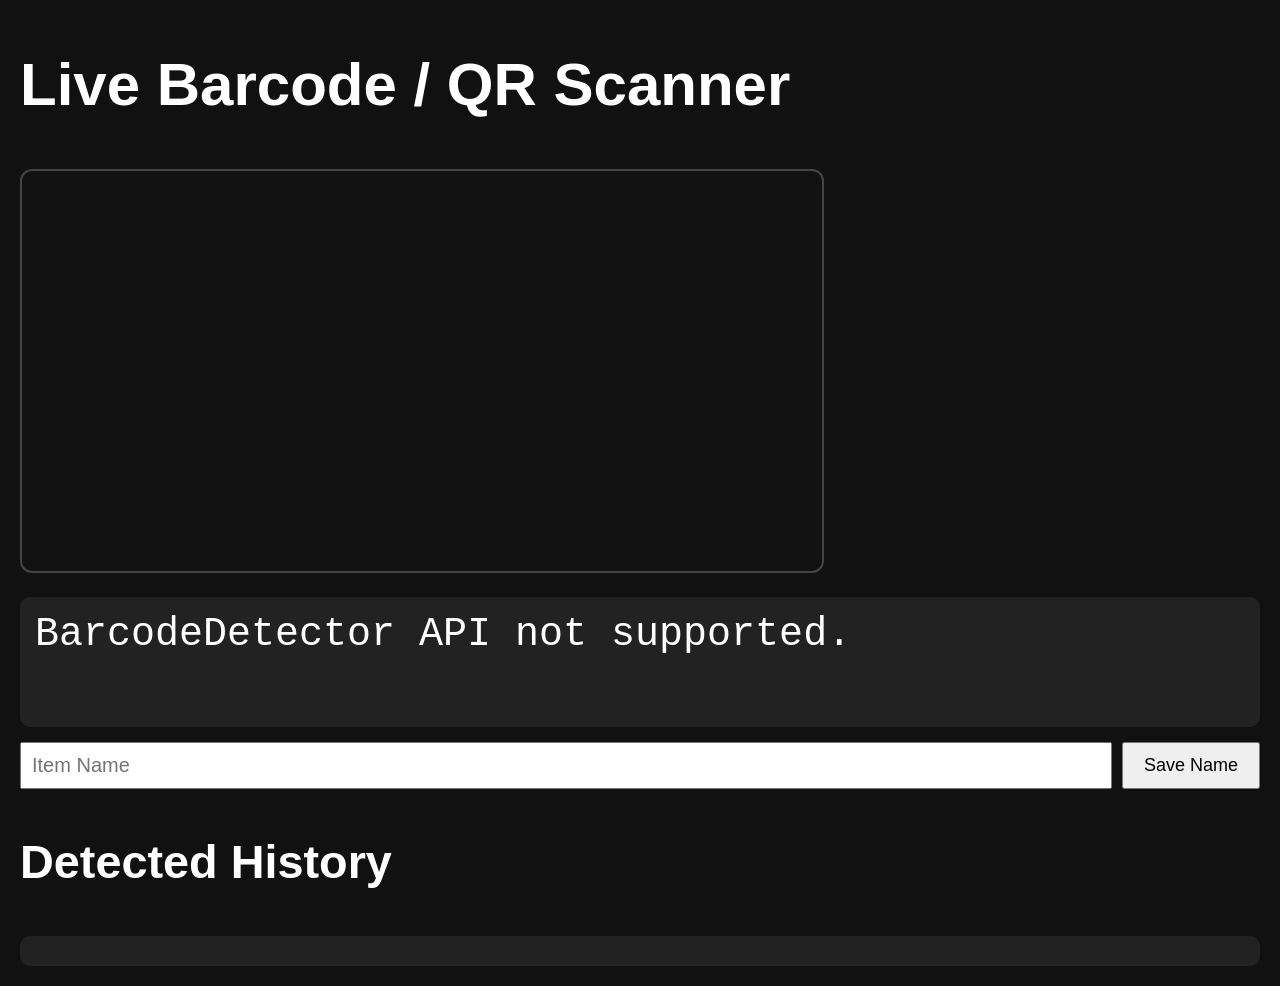
==== templates/local_scanner.html @ 7a51542a "feat: implement client-side image processing and barcode detection logic for vision-based object ide" ====
<!DOCTYPE html>
<html>
<head>
<meta charset="utf-8">
<title>Local Barcode Scanner</title>

<style>
body{
    margin:20px;
    font-family:Arial;
    background:#111;
    color:white;
    font-size:40px;
}

video{
    width:100%;
    max-width:800px;
    border-radius:12px;
    border:2px solid #444;
}

#output{
    margin-top:15px;
    padding:15px;
    min-height:100px;
    background:#222;
    border-radius:10px;
    white-space:pre-wrap;
    font-family:monospace;
}

.status{
    color:#00ff88;
}

#savePanel{
    margin-top:15px;
    display:flex;
    gap:10px;
}

#itemName{
    flex:1;
    padding:10px;
    font-size:20px;
}

#saveBtn{
    padding:10px 20px;
    font-size:18px;
}

#history{
    margin-top:20px;
    background:#222;
    border-radius:10px;
    padding:15px;
}

.history-item{
    border-bottom:1px solid #444;
    padding:10px 0;
}
</style>
</head>
<body>

<h2>Live Barcode / QR Scanner</h2>

<video id="video" autoplay playsinline></video>

<div id="output">
Waiting...
</div>

<div id="savePanel">
    <input
        id="itemName"
        type="text"
        placeholder="Item Name">

    <button id="saveBtn">
        Save Name
    </button>
</div>

<h3>Detected History</h3>

<div id="history"></div>

<script>

const video = document.getElementById("video");
const output = document.getElementById("output");

let detector;

async function startCamera()
{
    const stream = await navigator.mediaDevices.getUserMedia({
        video:{
            facingMode:"environment"
        }
    });

    video.srcObject = stream;
}

async function setupDetector()
{
    if(!("BarcodeDetector" in window))
    {
        output.innerText =
            "BarcodeDetector API not supported.";
        return false;
    }

    detector = new BarcodeDetector({
        formats:[
            "qr_code",
            "ean_13",
            "ean_8",
            "upc_a",
            "upc_e",
            "code_128",
            "code_39",
            "itf"
        ]
    });

    return true;
}

async function scanLoop()
{
    if(video.readyState < 2)
        return;

    try
    {
        const codes = await detector.detect(video);

        if(codes.length)
        {
            let txt = "";

            codes.forEach(c =>
            {
                txt +=
                    "Type: " + c.format + "\n" +
                    "Value: " + c.rawValue + "\n\n";
            });

            const code = codes[0].rawValue;

            currentCode = code;

            const db = loadDB();

            const name =
                db[code]?.name || "Unknown";

            output.innerText =
                "Type: " + codes[0].format +
                "\nCode: " + code +
                "\nName: " + name;

            addHistory(code);
        }
    }
    catch(err)
    {
        console.log(err);
    }
}

(async () =>
{
    const ok = await setupDetector();

    if(!ok)
        return;

    await startCamera();

    setInterval(scanLoop,250);
})();

let currentCode = null;

const saveBtn =
    document.getElementById("saveBtn");

const itemName =
    document.getElementById("itemName");

const historyDiv =
    document.getElementById("history");

let historySet = new Set();

function loadDB()
{
    return JSON.parse(
        localStorage.getItem("barcodeDB") || "{}"
    );
}

function saveDB(db)
{
    localStorage.setItem(
        "barcodeDB",
        JSON.stringify(db)
    );
}

saveBtn.addEventListener("click", () =>
{
    if(!currentCode)
        return;

    const name = itemName.value.trim();

    if(!name)
        return;

    const db = loadDB();

    db[currentCode] = {
        name:name
    };

    saveDB(db);

    itemName.value = "";

    renderHistory();
});

function addHistory(code)
{
    if(historySet.has(code))
        return;

    historySet.add(code);

    // 存到 LocalStorage
    localStorage.setItem(
        "barcodeHistory",
        JSON.stringify([...historySet])
    );

    renderHistory();
}

function renderHistory()
{
    const db = loadDB();

    historyDiv.innerHTML = "";

    historySet.forEach(code =>
    {
        const div =
            document.createElement("div");

        div.className =
            "history-item";

        const name =
            db[code]?.name || "Unknown";

        div.innerHTML =
            "<b>"+code+"</b><br>"+name;

        historyDiv.appendChild(div);
    });
}
</script>

</body>
</html>
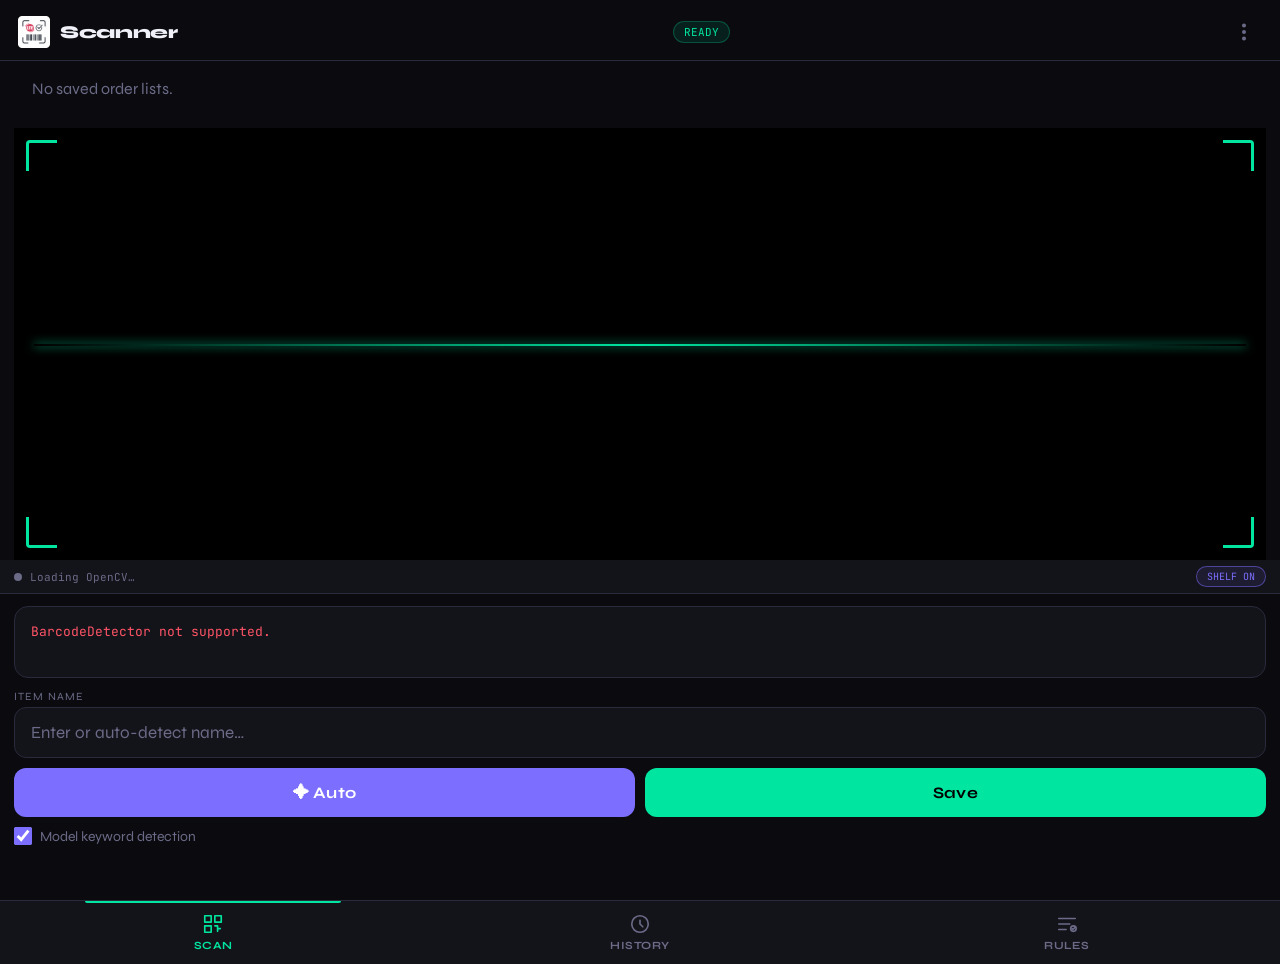
==== commit 06542f6e: "feat: add shelf rules editor page with camera capture and JSON import/export functionality" ====
--- a/templates/local_scanner.html
+++ b/templates/local_scanner.html
@@ -1,283 +1,1390 @@
 <!DOCTYPE html>
-<html>
+<html lang="zh-TW">
 <head>
 <meta charset="utf-8">
-<title>Local Barcode Scanner</title>
-
+<meta name="viewport" content="width=device-width, initial-scale=1, maximum-scale=1, user-scalable=no">
+<title>Barcode Scanner</title>
+<link rel="manifest" href="manifest.json">
+<meta name="mobile-web-app-capable" content="yes">
+<meta name="apple-mobile-web-app-capable" content="yes">
+<meta name="apple-mobile-web-app-status-bar-style" content="black-translucent">
+<meta name="apple-mobile-web-app-title" content="Scanner">
+<link rel="apple-touch-icon" href="icon.png">
+<meta name="theme-color" content="#0a0a0f">
 <style>
-body{
-    margin:20px;
-    font-family:Arial;
-    background:#111;
-    color:white;
-    font-size:40px;
-}
-
-video{
-    width:100%;
-    max-width:800px;
-    border-radius:12px;
-    border:2px solid #444;
-}
-
-#output{
-    margin-top:15px;
-    padding:15px;
-    min-height:100px;
-    background:#222;
-    border-radius:10px;
-    white-space:pre-wrap;
-    font-family:monospace;
-}
-
-.status{
-    color:#00ff88;
-}
-
-#savePanel{
-    margin-top:15px;
-    display:flex;
-    gap:10px;
-}
-
-#itemName{
-    flex:1;
-    padding:10px;
-    font-size:20px;
-}
-
-#saveBtn{
-    padding:10px 20px;
-    font-size:18px;
-}
-
-#history{
-    margin-top:20px;
-    background:#222;
-    border-radius:10px;
-    padding:15px;
-}
-
-.history-item{
-    border-bottom:1px solid #444;
-    padding:10px 0;
-}
+  @import url('https://fonts.googleapis.com/css2?family=JetBrains+Mono:wght@400;700&family=Syne:wght@400;700;800&display=swap');
+
+  :root {
+    --bg: #0a0a0f;
+    --surface: #13131a;
+    --surface2: #1c1c27;
+    --accent: #00e5a0;
+    --accent2: #7c6fff;
+    --text: #f0f0f8;
+    --muted: #6b6b88;
+    --border: #2a2a3d;
+    --danger: #ff5566;
+    --tab-h: 64px;
+  }
+
+  * { box-sizing: border-box; margin: 0; padding: 0; -webkit-tap-highlight-color: transparent; }
+
+  html, body {
+    height: 100%;
+    background: var(--bg);
+    color: var(--text);
+    font-family: 'Syne', sans-serif;
+    overscroll-behavior: none;
+  }
+
+  #app {
+    display: flex;
+    flex-direction: column;
+    height: 100dvh;
+  }
+
+  /* ── Header ── */
+  #header {
+    padding: 14px 18px 10px;
+    display: flex;
+    align-items: center;
+    gap: 10px;
+    border-bottom: 1px solid var(--border);
+    flex-shrink: 0;
+    background: var(--bg);
+  }
+  #header .logo {
+    width: 32px; height: 32px;
+    background: var(--accent);
+    border-radius: 8px;
+    display: flex; align-items: center; justify-content: center;
+  }
+  #header h1 { font-size: 18px; font-weight: 800; letter-spacing: -0.02em; }
+  #header .badge {
+    margin-left: auto;
+    font-family: 'JetBrains Mono', monospace;
+    font-size: 11px;
+    color: var(--accent);
+    background: rgba(0,229,160,0.1);
+    border: 1px solid rgba(0,229,160,0.25);
+    border-radius: 20px;
+    padding: 3px 10px;
+  }
+
+  .page {
+    flex: 1;
+    overflow-y: auto;
+    overflow-x: hidden;
+    display: none;
+    padding-bottom: 12px;
+  }
+  .page.active { display: block; }
+
+  /* ── Video area ── */
+  #videoWrap {
+    position: relative;
+    width: 100%;
+    background: #000;
+    overflow: hidden;
+  }
+  #videoWrap video {
+    width: 100%;
+    display: block;
+    object-fit: cover;
+    max-height: 48dvh;
+  }
+  /* Top area layout: order lists row above the video */
+  #topArea { display:flex; flex-direction:column; gap:12px; align-items:stretch; padding:0 14px; }
+  #videoWrap { flex: 1 1 auto; }
+  .order-lists-row { display:block; gap:10px; align-items:flex-start; padding:10px; overflow:auto; }
+  .order-card { width:100%; background: var(--surface); border: 1px solid var(--border); border-radius: 10px; padding:12px; cursor:default; }
+  .order-card img { width:100%; height:80px; object-fit:cover; border-radius:8px; display:block; }
+  .order-card .items { margin-top:8px; }
+  .order-card .order-item { display:flex; justify-content:space-between; gap:12px; align-items:center; padding:4px 0; border-top:1px dashed rgba(255,255,255,0.02); }
+  .order-card .order-item .iname { overflow:hidden; text-overflow:ellipsis; white-space:nowrap; color:var(--text); }
+  .order-card .order-item .iqty { color:var(--muted); font-family:'JetBrains Mono', monospace; }
+  .order-card .meta { font-size:12px; color:var(--muted); margin-top:6px; }
+  @media (max-width: 860px) {
+    #topArea { padding:0 12px; }
+    .order-card { min-width:110px; }
+  }
+  /* OpenCV overlay canvas — sits exactly over the video */
+  #cvOverlay {
+    position: absolute;
+    top: 0; left: 0;
+    width: 100%; height: 100%;
+    pointer-events: none;
+    z-index: 4;
+  }
+
+  /* Corner brackets */
+  #videoWrap::before, #videoWrap::after,
+  #vcorner2::before, #vcorner2::after {
+    content: '';
+    position: absolute;
+    width: 28px; height: 28px;
+    border-color: var(--accent);
+    border-style: solid;
+    z-index: 2;
+  }
+  #videoWrap::before { top: 12px; left: 12px; border-width: 3px 0 0 3px; border-radius: 4px 0 0 0; }
+  #videoWrap::after  { top: 12px; right: 12px; border-width: 3px 3px 0 0; border-radius: 0 4px 0 0; }
+  #vcorner2::before  { bottom: 12px; left: 12px; border-width: 0 0 3px 3px; border-radius: 0 0 0 4px; }
+  #vcorner2::after   { bottom: 12px; right: 12px; border-width: 0 3px 3px 0; border-radius: 0 0 4px 0; }
+
+  /* Scan line */
+  #scanLine {
+    position: absolute;
+    left: 20px; right: 20px;
+    height: 2px;
+    background: linear-gradient(90deg, transparent, var(--accent), transparent);
+    box-shadow: 0 0 10px var(--accent);
+    z-index: 3;
+    animation: scanAnim 2s ease-in-out infinite;
+    top: 50%;
+  }
+  @keyframes scanAnim {
+    0%   { top: 20%; opacity: 0; }
+    10%  { opacity: 1; }
+    90%  { opacity: 1; }
+    100% { top: 80%; opacity: 0; }
+  }
+
+  /* ── OpenCV status strip ── */
+  #cvStatus {
+    display: flex;
+    align-items: center;
+    gap: 8px;
+    padding: 6px 14px;
+    background: var(--surface);
+    border-bottom: 1px solid var(--border);
+    font-family: 'JetBrains Mono', monospace;
+    font-size: 11px;
+    color: var(--muted);
+    flex-shrink: 0;
+    overflow-x: auto;
+    white-space: nowrap;
+  }
+  #cvStatus .cv-dot {
+    width: 8px; height: 8px;
+    border-radius: 50%;
+    background: var(--muted);
+    flex-shrink: 0;
+    transition: background .3s;
+  }
+  #cvStatus .cv-dot.ready  { background: var(--accent); box-shadow: 0 0 6px var(--accent); }
+  #cvStatus .cv-dot.active { background: var(--accent2); box-shadow: 0 0 6px var(--accent2); }
+  #cvStatus .cv-dot.error  { background: var(--danger); }
+
+  .cv-chip {
+    display: inline-flex;
+    align-items: center;
+    gap: 4px;
+    padding: 2px 8px;
+    border-radius: 20px;
+    font-size: 10px;
+    border: 1px solid;
+    flex-shrink: 0;
+  }
+  .cv-chip-shelf  { color: #00e5a0; border-color: rgba(0,229,160,.3); background: rgba(0,229,160,.08); }
+  .cv-chip-price  { color: #ffd060; border-color: rgba(255,208,96,.3);  background: rgba(255,208,96,.08); }
+  .cv-chip-custom { color: var(--accent2); border-color: rgba(124,111,255,.3); background: rgba(124,111,255,.08); }
+
+  /* ── Shelf toggle button ── */
+  #shelfToggleBtn {
+    margin-left: auto;
+    flex-shrink: 0;
+    background: none;
+    border: 1px solid var(--border);
+    border-radius: 20px;
+    color: var(--muted);
+    font-family: 'JetBrains Mono', monospace;
+    font-size: 10px;
+    padding: 3px 10px;
+    cursor: pointer;
+    transition: all .2s;
+  }
+  #shelfToggleBtn.on {
+    color: var(--accent2);
+    border-color: rgba(124,111,255,.5);
+    background: rgba(124,111,255,.1);
+  }
+
+  /* ── Result card ── */
+  #resultCard {
+    margin: 12px 14px 0;
+    background: var(--surface);
+    border: 1px solid var(--border);
+    border-radius: 14px;
+    padding: 14px 16px;
+    font-family: 'JetBrains Mono', monospace;
+    font-size: 13px;
+    line-height: 1.7;
+    min-height: 72px;
+    color: #ccc;
+    transition: border-color 0.2s;
+  }
+  #resultCard.active-scan { border-color: var(--accent); }
+  #resultCard .code-val { color: var(--text); font-weight: 700; font-size: 15px; }
+  #resultCard .name-val { color: var(--accent); }
+  #resultCard img { border-radius: 8px; margin-bottom: 8px; display: block; max-height: 80px; }
+
+  /* ── Input section ── */
+  #inputSection {
+    margin: 12px 14px 0;
+    display: flex;
+    flex-direction: column;
+    gap: 10px;
+  }
+  .field-label {
+    font-size: 11px;
+    text-transform: uppercase;
+    letter-spacing: 0.1em;
+    color: var(--muted);
+    margin-bottom: 4px;
+  }
+  #itemName {
+    width: 100%;
+    background: var(--surface);
+    border: 1px solid var(--border);
+    border-radius: 12px;
+    color: var(--text);
+    font-family: 'Syne', sans-serif;
+    font-size: 17px;
+    padding: 14px 16px;
+    outline: none;
+    transition: border-color 0.2s;
+  }
+  #itemName:focus { border-color: var(--accent2); }
+  #itemName::placeholder { color: var(--muted); }
+
+  .row-btns { display: flex; gap: 10px; }
+
+  .btn {
+    flex: 1;
+    border: none;
+    border-radius: 12px;
+    font-family: 'Syne', sans-serif;
+    font-weight: 700;
+    font-size: 16px;
+    padding: 15px 10px;
+    cursor: pointer;
+    transition: opacity .15s, transform .1s;
+    letter-spacing: 0.01em;
+  }
+  .btn:active { transform: scale(0.97); opacity: .85; }
+  .btn:disabled { opacity: .4; cursor: not-allowed; transform: none; }
+  .btn-primary  { background: var(--accent);   color: #000; }
+  .btn-secondary{ background: var(--surface2); color: var(--text); border: 1px solid var(--border); }
+  .btn-accent2  { background: var(--accent2);  color: #fff; }
+
+  .checkbox-row {
+    display: flex; align-items: center; gap: 8px;
+    font-size: 14px; color: var(--muted);
+  }
+  .checkbox-row input[type=checkbox] { width: 18px; height: 18px; accent-color: var(--accent2); }
+
+  /* ── Bottom Tab Bar ── */
+  #tabBar {
+    height: var(--tab-h);
+    flex-shrink: 0;
+    display: flex;
+    background: var(--surface);
+    border-top: 1px solid var(--border);
+  }
+  .tab-btn {
+    flex: 1;
+    display: flex; flex-direction: column;
+    align-items: center; justify-content: center;
+    gap: 4px;
+    background: none; border: none;
+    cursor: pointer;
+    color: var(--muted);
+    font-family: 'Syne', sans-serif;
+    font-size: 11px; font-weight: 700;
+    letter-spacing: .04em; text-transform: uppercase;
+    transition: color .15s;
+    position: relative;
+  }
+  .tab-btn svg { width: 22px; height: 22px; stroke: currentColor; fill: none; stroke-width: 1.8; }
+  .tab-btn.active { color: var(--accent); }
+  .tab-btn.active::before {
+    content: ''; position: absolute;
+    top: 0; left: 20%; right: 20%;
+    height: 2px; background: var(--accent);
+    border-radius: 0 0 4px 4px;
+  }
+  .tab-badge {
+    position: absolute;
+    top: 8px; right: calc(50% - 18px);
+    background: var(--danger); color: #fff;
+    font-size: 10px; font-family: 'JetBrains Mono', monospace;
+    border-radius: 20px; padding: 1px 5px;
+    min-width: 16px; text-align: center;
+    display: none;
+  }
+  .tab-badge.show { display: block; }
+
+  /* ── History page ── */
+  #histPage { padding: 14px; }
+  #histPage h2 { font-size: 20px; font-weight: 800; margin-bottom: 12px; }
+  #clearBtn {
+    display: flex; align-items: center; gap: 6px;
+    background: none; border: 1px solid var(--danger);
+    color: var(--danger); font-family: 'Syne', sans-serif;
+    font-size: 13px; font-weight: 700;
+    border-radius: 8px; padding: 7px 14px;
+    cursor: pointer; margin-bottom: 16px;
+  }
+  .hist-card {
+    background: var(--surface); border: 1px solid var(--border);
+    border-radius: 14px; padding: 14px 16px;
+    margin-bottom: 10px; display: flex; align-items: center; gap: 14px;
+    animation: fadeUp .25s ease both;
+  }
+  @keyframes fadeUp { from{opacity:0;transform:translateY(10px)} to{opacity:1;transform:translateY(0)} }
+  .hist-thumb { width: 56px; height: 56px; border-radius: 10px; object-fit: cover; flex-shrink: 0; }
+  .hist-thumb-placeholder {
+    width: 56px; height: 56px; border-radius: 10px;
+    background: var(--surface2); border: 1px solid var(--border);
+    display: flex; align-items: center; justify-content: center; flex-shrink: 0;
+  }
+  .hist-thumb-placeholder svg { width: 24px; height: 24px; stroke: var(--muted); fill: none; }
+  .hist-info { flex: 1; min-width: 0; }
+  .hist-name { font-size: 16px; font-weight: 700; color: var(--text); white-space: nowrap; overflow: hidden; text-overflow: ellipsis; }
+  .hist-code { font-family: 'JetBrains Mono', monospace; font-size: 12px; color: var(--muted); margin-top: 2px; }
+  .hist-del { background: none; border: none; color: var(--muted); cursor: pointer; padding: 6px; flex-shrink: 0; }
+  .hist-del:active { color: var(--danger); }
+  .hist-del svg { width: 18px; height: 18px; stroke: currentColor; fill: none; }
+
+  #emptyState { text-align: center; padding: 60px 20px; color: var(--muted); }
+  #emptyState svg { width: 48px; height: 48px; stroke: var(--muted); fill: none; margin-bottom: 14px; opacity: .5; }
+  #emptyState p { font-size: 14px; }
+
+  /* Toast */
+  #toast {
+    position: fixed;
+    bottom: calc(var(--tab-h) + 16px);
+    left: 50%; transform: translateX(-50%) translateY(20px);
+    background: var(--accent); color: #000;
+    font-family: 'Syne', sans-serif; font-weight: 700; font-size: 14px;
+    padding: 10px 20px; border-radius: 30px;
+    opacity: 0; transition: opacity .2s, transform .2s;
+    pointer-events: none; z-index: 100; white-space: nowrap;
+  }
+  #toast.show { opacity: 1; transform: translateX(-50%) translateY(0); }
+
+  /* ── Menu ── */
+  #menuBtn {
+    margin-left: auto;
+    display: flex; align-items: center; justify-content: center;
+    width: 36px; height: 36px;
+    background: none; border: none; color: var(--muted);
+    cursor: pointer; border-radius: 8px; flex-shrink: 0;
+    transition: color .15s, background .15s;
+  }
+  #menuBtn:active { background: var(--surface2); color: var(--text); }
+  #menuBtn svg { width: 22px; height: 22px; }
+
+  #menuOverlay {
+    position: fixed; inset: 0; background: rgba(0,0,0,.5);
+    z-index: 200; opacity: 0; pointer-events: none; transition: opacity .25s;
+  }
+  #menuOverlay.open { opacity: 1; pointer-events: all; }
+  #menuDrawer {
+    position: fixed; top: 0; right: 0; bottom: 0;
+    width: min(280px,80vw); background: var(--surface);
+    border-left: 1px solid var(--border); z-index: 201;
+    display: flex; flex-direction: column;
+    transform: translateX(100%);
+    transition: transform .28s cubic-bezier(.4,0,.2,1);
+  }
+  #menuDrawer.open { transform: translateX(0); }
+  #menuHeader {
+    display: flex; align-items: center; justify-content: space-between;
+    padding: 18px 18px 14px; border-bottom: 1px solid var(--border);
+  }
+  #menuHeader span { font-size: 16px; font-weight: 800; letter-spacing: -.01em; }
+  #menuCloseBtn { background: none; border: none; color: var(--muted); cursor: pointer; padding: 4px; border-radius: 6px; }
+  #menuCloseBtn svg { width: 20px; height: 20px; stroke: currentColor; fill: none; }
+  .menu-section { padding: 14px 18px 6px; font-size: 10px; text-transform: uppercase; letter-spacing: .12em; color: var(--muted); }
+  .menu-item {
+    display: flex; align-items: center; gap: 14px;
+    padding: 14px 18px; cursor: pointer;
+    transition: background .15s; border: none; background: none;
+    width: 100%; color: var(--text);
+    font-family: 'Syne', sans-serif; font-size: 15px; font-weight: 600; text-align: left;
+  }
+  .menu-item:active { background: var(--surface2); }
+  .menu-item .menu-icon {
+    width: 38px; height: 38px; border-radius: 10px;
+    background: var(--surface2); border: 1px solid var(--border);
+    display: flex; align-items: center; justify-content: center; flex-shrink: 0;
+  }
+  .menu-item .menu-icon svg { width: 20px; height: 20px; stroke: currentColor; fill: none; stroke-width: 1.8; }
+  .menu-item .menu-icon.accent  { background: rgba(0,229,160,.1);    border-color: rgba(0,229,160,.3);    color: var(--accent); }
+  .menu-item .menu-icon.accent2 { background: rgba(124,111,255,.12); border-color: rgba(124,111,255,.3);  color: var(--accent2); }
+  .menu-item-sub { font-size: 12px; color: var(--muted); font-weight: 400; display: block; margin-top: 1px; }
+
+  #iosInstructions {
+    margin: 6px 14px 14px;
+    background: var(--surface2); border: 1px solid var(--border);
+    border-radius: 12px; padding: 14px;
+    font-size: 13px; line-height: 1.7; color: #ccc; display: none;
+  }
+  #iosInstructions.show { display: block; }
+  #iosInstructions ol { padding-left: 18px; }
+  #iosInstructions li { margin-bottom: 4px; }
+  #iosInstructions .ios-icon {
+    display: inline-block; background: var(--surface);
+    border: 1px solid var(--border); border-radius: 4px;
+    padding: 1px 5px; font-family: 'JetBrains Mono', monospace;
+    font-size: 12px; color: var(--accent);
+  }
+
+  /* ── Shelf Rules page ── */
+  #rulesPage { padding: 14px; }
+  #rulesPage h2 { font-size: 20px; font-weight: 800; margin-bottom: 4px; }
+  #rulesPage .subtitle { font-size: 13px; color: var(--muted); margin-bottom: 16px; }
+  .rule-card {
+    background: var(--surface); border: 1px solid var(--border);
+    border-radius: 14px; padding: 14px 16px; margin-bottom: 10px;
+  }
+  .rule-card-header { display: flex; align-items: center; gap: 10px; margin-bottom: 10px; }
+  .rule-color-dot { width: 12px; height: 12px; border-radius: 50%; flex-shrink: 0; }
+  .rule-name { font-size: 15px; font-weight: 700; }
+  .rule-toggle {
+    margin-left: auto; background: none;
+    border: 1px solid var(--border); border-radius: 20px;
+    color: var(--muted); font-family: 'JetBrains Mono', monospace;
+    font-size: 10px; padding: 3px 10px; cursor: pointer;
+  }
+  .rule-toggle.on { color: var(--accent); border-color: rgba(0,229,160,.4); background: rgba(0,229,160,.08); }
+  .rule-detail { font-family: 'JetBrains Mono', monospace; font-size: 11px; color: var(--muted); line-height: 1.8; }
+  .rule-chip {
+    display: inline-block; padding: 1px 8px; border-radius: 10px;
+    font-size: 10px; border: 1px solid var(--border);
+    background: var(--surface2); margin: 2px 2px 0 0;
+  }
+  /* ── Location info (left / center / right) ── */
+  .location-info {
+    display: flex;
+    align-items: center;
+    gap: 8px;
+    justify-content: space-between;
+    padding: 6px 10px;
+    background: var(--surface2);
+    border: 1px solid var(--border);
+    border-radius: 10px;
+    color: var(--text);
+    font-family: 'JetBrains Mono', monospace;
+    font-weight: 700;
+    font-size: 14px;
+  }
+  .location-info .rack { text-align: left; flex: 0 0 auto;  }
+  .location-info .row  { text-align: center; flex: 1 1 auto; }
+  .location-info .box  { text-align: right; flex: 0 0 auto; background-color:green }
 </style>
 </head>
 <body>
 
-<h2>Live Barcode / QR Scanner</h2>
-
-<video id="video" autoplay playsinline></video>
-
-<div id="output">
-Waiting...
+<div id="app">
+
+  <!-- Header -->
+  <div id="header">
+    <div class="logo">
+      <img src="icon.png" width="100%">
+    </div>
+    <h1>Scanner</h1>
+    <span class="badge" id="statusBadge" style="margin-left:auto;">READY</span>
+    <button id="menuBtn" aria-label="Menu">
+      <svg viewBox="0 0 24 24" fill="none" stroke="currentColor" stroke-width="2" stroke-linecap="round">
+        <circle cx="12" cy="5"  r="1.2" fill="currentColor"/>
+        <circle cx="12" cy="12" r="1.2" fill="currentColor"/>
+        <circle cx="12" cy="19" r="1.2" fill="currentColor"/>
+      </svg>
+    </button>
+  </div>
+
+  <!-- Page: Scan -->
+  <div class="page active" id="scanPage">
+
+    <!-- Top area: Order lists row above the video -->
+    <div id="topArea">
+      <div id="orderLists" class="order-lists-row" aria-label="Saved order lists"></div>
+      <div id="videoWrap">
+        <video id="video" autoplay playsinline muted></video>
+        <canvas id="cvOverlay"></canvas>
+        <div id="vcorner2"></div>
+        <div id="scanLine"></div>
+      </div>
+    </div>
+
+    <!-- OpenCV status strip -->
+    <div id="cvStatus">
+      <div class="cv-dot" id="cvDot"></div>
+      <span id="cvLabel">Loading OpenCV…</span>
+      <button id="shelfToggleBtn" class="on">SHELF ON</button>
+    </div>
+
+    <div id="resultCard">
+      <span style="color:var(--muted); font-size:13px;">Point camera at a barcode or QR code…</span>
+    </div>
+
+    <div id="inputSection">
+      <div>
+        <div class="field-label">Item Name</div>
+        <input id="itemName" type="text" placeholder="Enter or auto-detect name…">
+      </div>
+      <div class="row-btns">
+        <button class="btn btn-accent2" id="autoBtn">✦ Auto</button>
+        <button class="btn btn-primary" id="saveBtn">Save</button>
+      </div>
+      <div class="checkbox-row">
+        <input id="useModelKeyword" type="checkbox" checked>
+        <label for="useModelKeyword">Model keyword detection</label>
+      </div>
+    </div>
+  </div>
+
+  <!-- Page: History -->
+  <div class="page" id="histPage">
+    <h2>History</h2>
+    <button id="clearBtn">
+      <svg viewBox="0 0 20 20" width="14" height="14" stroke="currentColor" fill="none" stroke-width="2"><polyline points="3 6 5 6 17 6"/><path d="M8 6V4h4v2"/><path d="M19 6l-1 12a2 2 0 0 1-2 2H4a2 2 0 0 1-2-2L1 6"/></svg>
+      Clear all
+    </button>
+    <div id="historyDiv"></div>
+    <div id="emptyState" style="display:none">
+      <svg viewBox="0 0 24 24" stroke-linecap="round" stroke-linejoin="round"><rect x="3" y="3" width="7" height="7"/><rect x="14" y="3" width="7" height="7"/><rect x="3" y="14" width="7" height="7"/><path d="M14 14h3v3"/><path d="M17 17h3"/><path d="M17 14v3"/></svg>
+      <p>No scans yet.<br>Go scan something!</p>
+    </div>
+  </div>
+
+  <!-- Page: Shelf Rules -->
+  <div class="page" id="rulesPage">
+    <h2>Shelf Rules</h2>
+    <p class="subtitle">Toggle rules active on the camera view</p>
+    <div id="rulesList"></div>
+  </div>
+
+</div><!-- /app -->
+
+<!-- Menu -->
+<div id="menuOverlay"></div>
+<div id="menuDrawer">
+  <div id="menuHeader">
+    <span>Menu</span>
+    <button id="menuCloseBtn" aria-label="Close">
+      <svg viewBox="0 0 24 24" stroke-width="2" stroke-linecap="round"><line x1="18" y1="6" x2="6" y2="18"/><line x1="6" y1="6" x2="18" y2="18"/></svg>
+    </button>
+  </div>
+  <div class="menu-section">Install</div>
+  <button class="menu-item" id="menuInstallBtn">
+    <div class="menu-icon accent">
+      <svg viewBox="0 0 24 24" stroke-linecap="round" stroke-linejoin="round"><path d="M12 2v13m0 0l-4-4m4 4l4-4"/><path d="M4 17v2a2 2 0 0 0 2 2h12a2 2 0 0 0 2-2v-2"/></svg>
+    </div>
+    <div>Add to Home Screen<span class="menu-item-sub" id="installSubtext">Install as app</span></div>
+  </button>
+
+
+  <button class="menu-item" id="menuOrderListReaderBtn">
+    <a href="orderlist_reader.html" style="display:flex;align-items:center;gap:14px;color:inherit;text-decoration:none;">
+      <div class="menu-icon accent2">
+        <svg viewBox="0 0 24 24" stroke-linecap="round" stroke-linejoin="round"><rect x="3" y="4" width="18" height="4"/><rect x="3" y="10" width="18" height="4"/><rect x="3" y="16" width="18" height="4"/></svg>
+      </div>
+      Order List Reader<span class="menu-item-sub">Scan order lists with AI</span>
+    </a>
+  </button>
+
+  <button class="menu-item" id="menuOrderListReaderBtn">
+    <a href="shelf_rules_editor.html" style="display:flex;align-items:center;gap:14px;color:inherit;text-decoration:none;">
+      <div class="menu-icon accent2">
+        <svg viewBox="0 0 24 24" stroke-linecap="round" stroke-linejoin="round"><rect x="3" y="4" width="18" height="4"/><rect x="3" y="10" width="18" height="4"/><rect x="3" y="16" width="18" height="4"/></svg>
+      </div>
+      Warehouse Map
+    </a>
+  </button>
+
+
+  <div id="iosInstructions">
+    <ol>
+      <li>Tap the <span class="ios-icon">⎋ Share</span> button in Safari</li>
+      <li>Scroll down and tap <span class="ios-icon">Add to Home Screen</span></li>
+      <li>Tap <span class="ios-icon">Add</span> to confirm</li>
+    </ol>
+  </div>
+  <div class="menu-section">App</div>
+  <button class="menu-item" id="menuAboutBtn">
+    <div class="menu-icon accent2">
+      <svg viewBox="0 0 24 24" stroke-linecap="round" stroke-linejoin="round"><circle cx="12" cy="12" r="10"/><line x1="12" y1="8" x2="12" y2="12"/><line x1="12" y1="16" x2="12.01" y2="16"/></svg>
+    </div>
+    <div>About<span class="menu-item-sub">Barcode Scanner v1.0</span></div>
+  </button>
 </div>
 
-<div id="savePanel">
-    <input
-        id="itemName"
-        type="text"
-        placeholder="Item Name">
-
-    <button id="saveBtn">
-        Save Name
-    </button>
+<!-- Image Modal for order list preview -->
+<div id="imgModal" style="display:none;position:fixed;inset:0;z-index:9999;align-items:center;justify-content:center;">
+  <div id="imgModalBack" style="position:absolute;inset:0;background:rgba(0,0,0,.7);"></div>
+  <img id="imgModalImg" src="" style="max-width:95vw;max-height:90vh;border-radius:10px;box-shadow:0 10px 40px rgba(0,0,0,.6);position:relative;z-index:1000;">
+  <button id="imgModalClose" style="position:fixed;top:18px;right:18px;z-index:1001;background:rgba(0,0,0,.5);color:#fff;border:0;padding:8px 10px;border-radius:8px;">✕</button>
 </div>
 
-<h3>Detected History</h3>
-
-<div id="history"></div>
+<!-- Order Detail Modal -->
+<div id="orderModal" style="display:none;position:fixed;inset:0;z-index:9998;align-items:center;justify-content:center;">
+  <div id="orderModalBack" style="position:absolute;inset:0;background:rgba(0,0,0,.6);"></div>
+  <div id="orderModalCard" style="position:relative;z-index:1000;background:var(--surface);border:1px solid var(--border);width:min(920px,95vw);max-height:90vh;border-radius:12px;overflow:auto;padding:14px;">
+    <button id="orderModalClose" style="position:absolute;top:12px;right:12px;background:transparent;border:0;color:var(--muted);font-size:20px;">✕</button>
+    <div id="orderModalHeader" style="font-weight:800;margin-bottom:8px;"></div>
+    <div id="orderModalBody" style="display:flex;gap:12px;align-items:flex-start;">
+      <div style="flex:0 0 320px;max-width:320px;">
+        <img id="orderModalImg" src="" style="width:100%;height:220px;object-fit:cover;border-radius:8px;display:block;margin-bottom:8px;">
+      </div>
+      <div style="flex:1 1 auto;overflow:auto;max-height:65vh;">
+        <div id="orderModalItems"></div>
+      </div>
+    </div>
+  </div>
+</div>
+
+<!-- Tab Bar (3 tabs) -->
+<div id="tabBar">
+  <button class="tab-btn active" data-tab="scanPage">
+    <svg viewBox="0 0 24 24" stroke-linecap="round" stroke-linejoin="round">
+      <rect x="3" y="3" width="7" height="7"/><rect x="14" y="3" width="7" height="7"/>
+      <rect x="3" y="14" width="7" height="7"/><path d="M14 14h3v3m0 0h3m-3 0v3"/>
+    </svg>Scan
+  </button>
+  <button class="tab-btn" data-tab="histPage">
+    <span class="tab-badge" id="histBadge">0</span>
+    <svg viewBox="0 0 24 24" stroke-linecap="round" stroke-linejoin="round">
+      <path d="M12 8v4l3 3"/><circle cx="12" cy="12" r="9"/>
+    </svg>History
+  </button>
+  <button class="tab-btn" data-tab="rulesPage">
+    <svg viewBox="0 0 24 24" stroke-linecap="round" stroke-linejoin="round">
+      <path d="M3 6h18M3 12h12M3 18h8"/>
+      <circle cx="19" cy="17" r="3"/>
+      <path d="M17.5 17l1 1 2-2"/>
+    </svg>Rules
+  </button>
+</div>
+
+<div id="toast"></div>
+
+<!-- Load OpenCV.js (WASM build, ~8 MB, loads async) -->
+<script async src="https://docs.opencv.org/4.9.0/opencv.js" onload="onOpenCvReady()"></script>
 
 <script>
-
-const video = document.getElementById("video");
-const output = document.getElementById("output");
-
-let detector;
-
-async function startCamera()
-{
-    const stream = await navigator.mediaDevices.getUserMedia({
-        video:{
-            facingMode:"environment"
+// ════════════════════════════════════════════════════════════
+// SHELF DETECTOR CONFIG — load from shelf_rules_editor (localStorage)
+// Key used by the editor: 'shelfRules'
+// If not present, fall back to built-in defaults.
+// ════════════════════════════════════════════════════════════
+const STORAGE_KEY_SHELF = 'shelfRules';
+
+const DEFAULT_SHELF_RULES = [];
+
+function loadShelfRules(){
+  try{
+    const s = localStorage.getItem(STORAGE_KEY_SHELF);
+    if(!s) return JSON.parse(JSON.stringify(DEFAULT_SHELF_RULES));
+    const parsed = JSON.parse(s);
+    if(!Array.isArray(parsed) || parsed.length === 0) return JSON.parse(JSON.stringify(DEFAULT_SHELF_RULES));
+    // Normalize numeric fields (ensure numbers)
+    return parsed.map(r => ({
+      id: r.id,
+      name: r.name || 'Rule',
+      hMin: Number(r.hMin)||0, hMax: Number(r.hMax)||0,
+      sMin: Number(r.sMin)||0, sMax: Number(r.sMax)||0,
+      vMin: Number(r.vMin)||0, vMax: Number(r.vMax)||0,
+      shape: r.shape || 'rect', aspectMin: Number(r.aspectMin)||0.4, aspectMax: Number(r.aspectMax)||4,
+      areaMin: Number(r.areaMin)||0, areaMax: Number(r.areaMax)||100000,
+      label: r.label || r.name || 'Object',
+      color: r.color || '#7c6fff',
+      enabled: typeof r.enabled === 'boolean' ? r.enabled : true
+    }));
+  }catch(e){
+    console.warn('Failed to load shelf rules, using defaults', e);
+    return JSON.parse(JSON.stringify(DEFAULT_SHELF_RULES));
+  }
+}
+
+// Reload rules when changed elsewhere (editor tab) via localStorage
+window.addEventListener('storage', (e) => {
+  if (e.key === STORAGE_KEY_SHELF) {
+    SHELF_RULES = loadShelfRules();
+    cvLabel.textContent = 'OpenCV ready · ' + SHELF_RULES.filter(r=>r.enabled).length + ' rules active';
+    renderRules();
+    // clear overlay immediately when no shelf rules or shelf off
+    if (!shelfOn) ctx.clearRect(0,0,overlay.width,overlay.height);
+  }
+});
+
+function saveShelfRules(rules){
+  try{ localStorage.setItem(STORAGE_KEY_SHELF, JSON.stringify(rules)); }
+  catch(e){ console.warn('Failed to save shelf rules', e); }
+}
+
+let SHELF_RULES = loadShelfRules();
+
+// ════════════════════════════════════════════════════════════
+// TAB SWITCHING
+// ════════════════════════════════════════════════════════════
+const tabBtns = document.querySelectorAll('.tab-btn');
+tabBtns.forEach(btn => {
+  btn.addEventListener('click', () => {
+    document.querySelectorAll('.page').forEach(p => p.classList.remove('active'));
+    tabBtns.forEach(b => b.classList.remove('active'));
+    document.getElementById(btn.dataset.tab).classList.add('active');
+    btn.classList.add('active');
+    if (btn.dataset.tab === 'histPage')  renderHistory();
+    if (btn.dataset.tab === 'rulesPage') renderRules();
+  });
+});
+
+// ════════════════════════════════════════════════════════════
+// TOAST
+// ════════════════════════════════════════════════════════════
+function showToast(msg) {
+  const t = document.getElementById('toast');
+  t.textContent = msg;
+  t.classList.add('show');
+  setTimeout(() => t.classList.remove('show'), 2000);
+}
+
+// ════════════════════════════════════════════════════════════
+// STORAGE
+// ════════════════════════════════════════════════════════════
+function loadDB()      { return JSON.parse(localStorage.getItem('barcodeDB')      || '{}'); }
+function saveDB(db)    { localStorage.setItem('barcodeDB',      JSON.stringify(db)); }
+function loadHistory() { return JSON.parse(localStorage.getItem('barcodeHistory') || '[]'); }
+function saveHistory(a){ localStorage.setItem('barcodeHistory', JSON.stringify(a)); }
+
+// ════════════════════════════════════════════════════════════
+// CAMERA + BARCODE SCANNER
+// ════════════════════════════════════════════════════════════
+const video     = document.getElementById('video');
+const resultCard= document.getElementById('resultCard');
+const statusBadge=document.getElementById('statusBadge');
+let barcodeDetector, currentCode = null;
+const CONFIRM_NEEDED = 4;
+let pendingCode = null, pendingFmt = null, pendingCount = 0;
+
+async function startCamera() {
+  const stream = await navigator.mediaDevices.getUserMedia({ video: { facingMode: 'environment' } });
+  video.srcObject = stream;
+}
+
+async function setupDetector() {
+  if (!('BarcodeDetector' in window)) {
+    resultCard.innerHTML = '<span style="color:var(--danger)">BarcodeDetector not supported.</span>';
+    return false;
+  }
+  barcodeDetector = new BarcodeDetector({
+    formats: ['qr_code','ean_13','ean_8','upc_a','upc_e','code_128','code_39','itf']
+  });
+  return true;
+}
+
+function confirmCode(code, fmt) {
+  const db    = loadDB();
+  const name  = db[code]?.name  || 'Unknown';
+  const thumb = db[code]?.thumb || null;
+  currentCode = code;
+  statusBadge.textContent = 'LOCKED';
+  statusBadge.style.color = 'var(--accent)';
+  resultCard.classList.add('active-scan');
+  resultCard.innerHTML =
+    (thumb ? `<img src="${thumb}" style="max-height:70px;border-radius:8px;margin-bottom:8px;display:block;">` : '') +
+    `<span style="color:var(--muted);font-size:12px;font-family:'JetBrains Mono',monospace;">${fmt.toUpperCase()}</span><br>` +
+    `<span class="code-val">${code}</span><br>` +
+    `<span class="name-val">${name}</span>` +
+    `<div class="location-info">
+          <div class="rack">Rack E</div>
+          <div class="row">Row 3</div>
+          <div class="box greenbox">Box 15</div>
+        </div>`;
+  addHistory(code);
+}
+
+async function barcodeLoop() {
+  if (!barcodeDetector || video.readyState < 2) return;
+  try {
+    const codes = await barcodeDetector.detect(video);
+    if (codes.length) {
+      const code = codes[0].rawValue;
+      const fmt  = codes[0].format;
+      if (code === pendingCode) {
+        pendingCount++;
+        if (pendingCount < CONFIRM_NEEDED) {
+          statusBadge.textContent = `${pendingCount}/${CONFIRM_NEEDED}`;
+          statusBadge.style.color = 'var(--accent2)';
         }
+      } else {
+        pendingCode = code; pendingFmt = fmt; pendingCount = 1;
+        statusBadge.textContent = `1/${CONFIRM_NEEDED}`;
+        statusBadge.style.color = 'var(--accent2)';
+      }
+      if (pendingCount >= CONFIRM_NEEDED) confirmCode(pendingCode, pendingFmt);
+    } else {
+      pendingCode = null; pendingCount = 0;
+      if (!currentCode) resultCard.classList.remove('active-scan');
+      statusBadge.textContent = currentCode ? 'LOCKED' : 'SCANNING';
+      statusBadge.style.color = '';
+    }
+  } catch(e) { console.warn(e); }
+}
+
+(async () => {
+  const ok = await setupDetector();
+  if (!ok) return;
+  await startCamera();
+  statusBadge.textContent = 'SCANNING';
+  setInterval(barcodeLoop, 250);
+})();
+
+// ════════════════════════════════════════════════════════════
+// OPENCV SHELF DETECTION
+// ════════════════════════════════════════════════════════════
+let cvReady  = false;
+let shelfOn  = true;
+const overlay= document.getElementById('cvOverlay');
+const ctx    = overlay.getContext('2d');
+const cvDot  = document.getElementById('cvDot');
+const cvLabel= document.getElementById('cvLabel');
+
+// Hidden processing canvas (fixed size for speed)
+const procCanvas = document.createElement('canvas');
+procCanvas.width  = 320;
+procCanvas.height = 240;
+const procCtx = procCanvas.getContext('2d', { willReadFrequently: true });
+
+function onOpenCvReady() {
+  // cv is the OpenCV global exposed by opencv.js
+  cvDot.classList.add('ready');
+  cvLabel.textContent = 'OpenCV ready · ' + SHELF_RULES.filter(r=>r.enabled).length + ' rules active';
+  cvReady = true;
+  requestAnimationFrame(shelfLoop);
+}
+
+// Resize overlay to match video display
+function syncOverlay() {
+  const r = video.getBoundingClientRect();
+  if (overlay.width !== r.width || overlay.height !== r.height) {
+    overlay.width  = r.width;
+    overlay.height = r.height;
+  }
+}
+
+// distance label based on area fraction
+function distLabel(area, rule) {
+  const mid = (rule.areaMin + rule.areaMax) / 2;
+  if (area > mid * 1.4) return 'NEAR';
+  if (area < mid * 0.6) return 'FAR';
+  return 'MID';
+}
+
+// hex color → [r,g,b]
+function hexRgb(hex) {
+  const v = parseInt(hex.slice(1), 16);
+  return [(v>>16)&255, (v>>8)&255, v&255];
+}
+
+let shelfDetections = []; // last detections for overlay
+
+function shelfLoop() {
+  requestAnimationFrame(shelfLoop);
+  if (!cvReady || !shelfOn || video.readyState < 2) {
+    ctx.clearRect(0, 0, overlay.width, overlay.height);
+    return;
+  }
+  syncOverlay();
+
+  // Draw video frame into small proc canvas
+  procCtx.drawImage(video, 0, 0, procCanvas.width, procCanvas.height);
+
+  const scaleX = overlay.width  / procCanvas.width;
+  const scaleY = overlay.height / procCanvas.height;
+
+  const detections = [];
+
+  try {
+    // Read frame
+    const src = cv.imread(procCanvas);
+    const hsv = new cv.Mat();
+    cv.cvtColor(src, hsv, cv.COLOR_RGBA2RGB);
+    cv.cvtColor(hsv, hsv, cv.COLOR_RGB2HSV);
+
+    for (const rule of SHELF_RULES) {
+      if (!rule.enabled) continue;
+
+      // Colour mask
+      const lower = new cv.Mat(hsv.rows, hsv.cols, hsv.type(),
+        [rule.hMin, rule.sMin, rule.vMin, 0]);
+      const upper = new cv.Mat(hsv.rows, hsv.cols, hsv.type(),
+        [rule.hMax, rule.sMax, rule.vMax, 255]);
+      const mask = new cv.Mat();
+      cv.inRange(hsv, lower, upper, mask);
+
+      // Morphological close to fill gaps
+      const kernel = cv.getStructuringElement(cv.MORPH_RECT, new cv.Size(5, 5));
+      cv.morphologyEx(mask, mask, cv.MORPH_CLOSE, kernel);
+      cv.morphologyEx(mask, mask, cv.MORPH_OPEN,  kernel);
+
+      // Find contours
+      const contours = new cv.MatVector();
+      const hierarchy = new cv.Mat();
+      cv.findContours(mask, contours, hierarchy, cv.RETR_EXTERNAL, cv.CHAIN_APPROX_SIMPLE);
+
+      for (let i = 0; i < contours.size(); i++) {
+        const cnt  = contours.get(i);
+        const area = cv.contourArea(cnt);
+        if (area < rule.areaMin || area > rule.areaMax) { cnt.delete(); continue; }
+
+        // Bounding rect
+        const rect   = cv.boundingRect(cnt);
+        const aspect = rect.width / rect.height;
+        if (aspect < rule.aspectMin || aspect > rule.aspectMax) { cnt.delete(); continue; }
+
+        // Shape filter
+        if (rule.shape === 'rect') {
+          // Check how rectangular it is: area vs bounding box area
+          const boxArea = rect.width * rect.height;
+          const fill    = area / boxArea;
+          if (fill < 0.35) { cnt.delete(); continue; } // too irregular
+        } else if (rule.shape === 'wide') {
+          if (aspect < 1.8) { cnt.delete(); continue; }
+        }
+
+        detections.push({
+          rule,
+          x: rect.x * scaleX,
+          y: rect.y * scaleY,
+          w: rect.width  * scaleX,
+          h: rect.height * scaleY,
+          area,
+          dist: distLabel(area, rule)
+        });
+        cnt.delete();
+      }
+
+      lower.delete(); upper.delete(); mask.delete();
+      kernel.delete(); contours.delete(); hierarchy.delete();
+    }
+
+    src.delete(); hsv.delete();
+  } catch(e) {
+    console.warn('CV error:', e);
+  }
+
+  // ── Draw overlays ──
+  ctx.clearRect(0, 0, overlay.width, overlay.height);
+  for (const d of detections) {
+    const [r, g, b] = hexRgb(d.rule.color);
+    const alpha = 0.85;
+    ctx.save();
+
+    // Bounding box
+    ctx.strokeStyle = d.rule.color;
+    ctx.lineWidth   = 2;
+    ctx.strokeRect(d.x, d.y, d.w, d.h);
+
+    // Corner accents
+    const cs = 12; // corner size
+    ctx.lineWidth = 3;
+    [[d.x,d.y],[d.x+d.w,d.y],[d.x,d.y+d.h],[d.x+d.w,d.y+d.h]].forEach(([cx,cy],idx)=>{
+      const sx = idx%2===0?1:-1, sy = idx<2?1:-1;
+      ctx.beginPath();
+      ctx.moveTo(cx+sx*cs, cy); ctx.lineTo(cx, cy); ctx.lineTo(cx, cy+sy*cs);
+      ctx.stroke();
     });
 
-    video.srcObject = stream;
-}
-
-async function setupDetector()
-{
-    if(!("BarcodeDetector" in window))
-    {
-        output.innerText =
-            "BarcodeDetector API not supported.";
-        return false;
+    // Label pill
+    const tag  = `${d.rule.label}  ${d.dist}`;
+    ctx.font   = 'bold 11px JetBrains Mono, monospace';
+    const tw   = ctx.measureText(tag).width;
+    const ph   = 18, pw = tw + 14;
+    const lx   = d.x, ly = d.y - ph - 2;
+    // pill background
+    ctx.fillStyle = `rgba(${r},${g},${b},0.18)`;
+    ctx.beginPath();
+    ctx.roundRect(lx, ly > 0 ? ly : d.y+2, pw, ph, 4);
+    ctx.fill();
+    // pill border
+    ctx.strokeStyle = d.rule.color;
+    ctx.lineWidth = 1;
+    ctx.stroke();
+    // text
+    ctx.fillStyle = d.rule.color;
+    ctx.fillText(tag, lx+7, (ly > 0 ? ly : d.y+2) + 13);
+
+    ctx.restore();
+  }
+
+  // Update status dot
+  if (detections.length > 0) {
+    cvDot.classList.remove('ready'); cvDot.classList.add('active');
+  } else {
+    cvDot.classList.remove('active'); cvDot.classList.add('ready');
+  }
+}
+
+// ── Shelf toggle button ──
+const shelfToggleBtn = document.getElementById('shelfToggleBtn');
+shelfToggleBtn.addEventListener('click', () => {
+  shelfOn = !shelfOn;
+  shelfToggleBtn.textContent = shelfOn ? 'SHELF ON' : 'SHELF OFF';
+  shelfToggleBtn.classList.toggle('on', shelfOn);
+  if (!shelfOn) ctx.clearRect(0, 0, overlay.width, overlay.height);
+  cvLabel.textContent = shelfOn ? 'OpenCV ready · ' + SHELF_RULES.filter(r=>r.enabled).length + ' rules active' : 'Shelf detection paused';
+});
+
+// ════════════════════════════════════════════════════════════
+// RULES PAGE
+// ════════════════════════════════════════════════════════════
+function hsvToHslStr(h, s, v) {
+  const ss=s/255, vv=v/255;
+  const l=vv*(1-ss/2);
+  const sl=l===0||l===1?0:(vv-l)/Math.min(l,1-l);
+  return `hsl(${h*2},${Math.round(sl*100)}%,${Math.round(l*100)}%)`;
+}
+
+function renderRules() {
+  const list = document.getElementById('rulesList');
+  list.innerHTML = '';
+  SHELF_RULES.forEach((rule, idx) => {
+    const dotColor = hsvToHslStr((rule.hMin+rule.hMax)/2, 180, 180);
+    const div = document.createElement('div');
+    div.className = 'rule-card';
+    div.innerHTML = `
+      <div class="rule-card-header">
+        <div class="rule-color-dot" style="background:${dotColor}"></div>
+        <span class="rule-name">${rule.name}</span>
+        <button class="rule-toggle ${rule.enabled?'on':''}" data-idx="${idx}">
+          ${rule.enabled ? 'ON' : 'OFF'}
+        </button>
+      </div>
+      <div class="rule-detail">
+        <span class="rule-chip">H ${rule.hMin}–${rule.hMax}</span>
+        <span class="rule-chip">S ${rule.sMin}–${rule.sMax}</span>
+        <span class="rule-chip">V ${rule.vMin}–${rule.vMax}</span>
+        <span class="rule-chip">shape: ${rule.shape}</span>
+        <span class="rule-chip">aspect ${rule.aspectMin}–${rule.aspectMax}</span>
+        <span class="rule-chip">area ${rule.areaMin}–${rule.areaMax}px²</span>
+        <span class="rule-chip">label: ${rule.label}</span>
+      </div>
+    `;
+    div.querySelector('.rule-toggle').addEventListener('click', e => {
+      SHELF_RULES[idx].enabled = !SHELF_RULES[idx].enabled;
+      saveShelfRules(SHELF_RULES);
+      renderRules();
+      cvLabel.textContent = 'OpenCV ready · ' + SHELF_RULES.filter(r=>r.enabled).length + ' rules active';
+    });
+    list.appendChild(div);
+  });
+}
+
+// ════════════════════════════════════════════════════════════
+// SAVE
+// ════════════════════════════════════════════════════════════
+document.getElementById('saveBtn').addEventListener('click', () => {
+  if (!currentCode) { showToast('Scan a barcode first'); return; }
+  const name = document.getElementById('itemName').value.trim();
+  if (!name) { showToast('Enter a name'); return; }
+  const db = loadDB();
+  db[currentCode] = db[currentCode] || {};
+  db[currentCode].name = name;
+  saveDB(db);
+  document.getElementById('itemName').value = '';
+  showToast('Saved ✓');
+  renderHistory();
+});
+
+// ════════════════════════════════════════════════════════════
+// AUTO DETECT
+// ════════════════════════════════════════════════════════════
+function captureFrameAsFile(videoEl) {
+  const canvas = document.createElement('canvas');
+  canvas.width  = videoEl.videoWidth  || 1280;
+  canvas.height = videoEl.videoHeight || 720;
+  canvas.getContext('2d').drawImage(videoEl, 0, 0, canvas.width, canvas.height);
+  return new Promise(res => canvas.toBlob(
+    blob => res(blob ? new File([blob], 'capture.jpg', { type: 'image/jpeg', lastModified: Date.now() }) : null),
+    'image/jpeg', 0.9
+  ));
+}
+async function fileToThumb(file, maxSize=160) {
+  if (!file) return null;
+  try {
+    const img = await createImageBitmap(file);
+    const scale = Math.min(1, maxSize / Math.max(img.width, img.height));
+    const c = document.createElement('canvas');
+    c.width  = Math.round(img.width  * scale);
+    c.height = Math.round(img.height * scale);
+    c.getContext('2d').drawImage(img, 0, 0, c.width, c.height);
+    return c.toDataURL('image/jpeg', 0.8);
+  } catch(e) { return null; }
+}
+
+document.getElementById('autoBtn').addEventListener('click', async () => {
+  const btn = document.getElementById('autoBtn');
+  btn.disabled = true; btn.textContent = '…';
+  try {
+    const file = await captureFrameAsFile(video);
+    if (!file) { showToast('Capture failed'); return; }
+    const fd = new FormData();
+    fd.append('image', file, file.name);
+    fd.append('keywords', '');
+    fd.append('threshold', '0.75');
+    fd.append('target_label', '');
+    fd.append('model_keyword_check', document.getElementById('useModelKeyword').checked ? '1' : '0');
+    fd.append('ocr_check', '0');
+    fd.append('short_name_only', document.getElementById('useModelKeyword').checked ? '1' : '0');
+    fd.append('ref_object_check', '0');
+    fd.append('qrcode_check', '0');
+    fd.append('barcode_check', '0');
+    const res  = await fetch('https://visionai.maxsolo.co.uk/vision2/api/analyze', { method: 'POST', body: fd });
+    const data = await res.json();
+    if (!res.ok || !data.success) { showToast('Auto failed'); return; }
+    const model  = data.user_view?.model_understanding || {};
+    const kw     = (model.matched_keywords && model.matched_keywords[0]) || null;
+    const ocrTxt = data.user_view?.ocr_check?.text || model.ocr || null;
+    const cap    = model.caption || null;
+    const chosen = kw || (ocrTxt ? String(ocrTxt).split('\n')[0].trim() : null) || (cap ? String(cap).split('\n')[0].trim() : null);
+    if (chosen) {
+      document.getElementById('itemName').value = chosen;
+      const thumb = await fileToThumb(file, 160);
+      if (currentCode) {
+        const db = loadDB();
+        db[currentCode] = db[currentCode] || {};
+        db[currentCode].name = chosen;
+        if (thumb) db[currentCode].thumb = thumb;
+        saveDB(db);
+      }
+      showToast('Auto: ' + chosen);
+    } else { showToast('Nothing detected'); }
+  } catch(e) { showToast('Error'); console.error(e); }
+  finally { btn.disabled = false; btn.textContent = '✦ Auto'; }
+});
+
+// ════════════════════════════════════════════════════════════
+// HISTORY
+// ════════════════════════════════════════════════════════════
+function addHistory(code) {
+  let arr = loadHistory();
+  if (!arr.includes(code)) {
+    arr.unshift(code);
+    saveHistory(arr);
+    updateHistBadge(arr.length);
+  }
+}
+function updateHistBadge(n) {
+  const badge = document.getElementById('histBadge');
+  badge.textContent = n;
+  badge.classList.toggle('show', n > 0);
+}
+function renderHistory() {
+  const div  = document.getElementById('historyDiv');
+  const empty= document.getElementById('emptyState');
+  const arr  = loadHistory();
+  const db   = loadDB();
+  div.innerHTML = '';
+  updateHistBadge(arr.length);
+  if (!arr.length) { empty.style.display = ''; return; }
+  empty.style.display = 'none';
+  arr.forEach(code => {
+    const name  = db[code]?.name  || 'Unknown';
+    const thumb = db[code]?.thumb || null;
+    const card = document.createElement('div');
+    card.className = 'hist-card';
+    card.innerHTML =
+      (thumb
+        ? `<img class="hist-thumb" src="${thumb}">`
+        : `<div class="hist-thumb-placeholder"><svg viewBox="0 0 24 24" stroke-linecap="round" stroke-linejoin="round"><rect x="3" y="3" width="7" height="7"/><rect x="14" y="3" width="7" height="7"/><rect x="3" y="14" width="7" height="7"/><path d="M14 14h3v3m0 0h3m-3 0v3"/></svg></div>`) +
+      `<div class="hist-info">
+         <div class="hist-name">${name}</div>
+         <div class="hist-code">${code}</div>
+       </div>
+       <div class="location-info">
+          <div class="rack">E</div>
+          <div class="row">3</div>
+          <div class="box greenbox">15</div>
+        </div>
+       <button class="hist-del" data-code="${code}">
+         <svg viewBox="0 0 24 24" stroke-linecap="round" stroke-linejoin="round"><polyline points="3 6 5 6 21 6"/><path d="M8 6V4h8v2"/><path d="M19 6l-1 14a2 2 0 0 1-2 2H8a2 2 0 0 1-2-2L5 6"/></svg>
+       </button>`;
+    card.querySelector('.hist-del').addEventListener('click', () => {
+      saveHistory(loadHistory().filter(c => c !== code));
+      renderHistory();
+    });
+    div.appendChild(card);
+  });
+}
+document.getElementById('clearBtn').addEventListener('click', () => {
+  if (confirm('Clear all history?')) { saveHistory([]); renderHistory(); }
+});
+updateHistBadge(loadHistory().length);
+
+  // Load and render the latest saved order list (single) from localStorage
+  function loadOrderLists(){
+    const container = document.getElementById('orderLists');
+    if (!container) return;
+    const lists = JSON.parse(localStorage.getItem('orderLists') || '[]');
+    container.innerHTML = '';
+    if (!lists.length){ container.innerHTML = '<div style="color:var(--muted);padding:8px;">No saved order lists.</div>'; return; }
+    // choose the newest by timestamp (descending)
+    lists.sort((a,b)=> (b.timestamp||0) - (a.timestamp||0));
+    const l = lists[0];
+    const card = document.createElement('div');
+    card.className = 'order-card';
+    const thumb = l.image ? `<img src="${l.image}" alt="order preview">` : `<div class="hist-thumb-placeholder" style="width:100%;height:80px;border-radius:8px;"><svg viewBox="0 0 24 24" width="36" height="36"><rect x="3" y="3" width="18" height="14" rx="2" ry="2" stroke="currentColor" fill="none"></rect><circle cx="8" cy="9" r="1.6" fill="currentColor"></circle></svg></div>`;
+    const items = l.items || [];
+    card.innerHTML = `
+      ${thumb}
+      <div style="font-weight:700;margin-top:6px;">${l.direction ? l.direction.toUpperCase() : 'ORDER'}</div>
+      <div class="meta">${new Date(l.timestamp).toLocaleString()} • ${ items.length } items</div>
+      <div class="items"></div>
+    `;
+    // clicking the card does nothing (list is always visible). clicking thumbnail still opens image modal.
+    if (l.image){
+      const imgEl = card.querySelector('img');
+      if (imgEl) imgEl.addEventListener('click', (ev) => { ev.stopPropagation(); openImageModal(l.image); });
     }
-
-    detector = new BarcodeDetector({
-        formats:[
-            "qr_code",
-            "ean_13",
-            "ean_8",
-            "upc_a",
-            "upc_e",
-            "code_128",
-            "code_39",
-            "itf"
-        ]
+    // populate items inline
+    const itemsDiv = card.querySelector('.items');
+    items.forEach(it => {
+      const row = document.createElement('div');
+      row.className = 'order-item';
+      const left = document.createElement('div'); left.style.minWidth = '0';
+      const iname = document.createElement('div'); iname.className = 'iname';
+      const nameText = it.description || it.name || it.text || 'undefined';
+      iname.textContent = nameText;
+      left.appendChild(iname);
+      // second line for linked info (item number and location) when linked exists
+      if (it.linked) {
+        const second = document.createElement('div');
+        second.className = 'second-line';
+        const itemNum = it.linked.code || it.sku || it.orderNo || '';
+        const location = it.pickLocation || '';
+        let parts = [];
+        if (itemNum) parts.push(`Item#: ${itemNum}`);
+        if (location) parts.push(location);
+        second.textContent = parts.join(' • ');
+        second.style.fontSize = '12px'; second.style.color = 'var(--muted)'; second.style.marginTop = '4px';
+        left.appendChild(second);
+      }
+      const iqty = document.createElement('div'); iqty.className = 'iqty'; iqty.textContent = it.qty != null ? String(it.qty) : (it.quantity != null ? String(it.quantity) : '');
+      row.appendChild(left); row.appendChild(iqty);
+      itemsDiv.appendChild(row);
     });
-
-    return true;
-}
-
-async function scanLoop()
-{
-    if(video.readyState < 2)
-        return;
-
-    try
-    {
-        const codes = await detector.detect(video);
-
-        if(codes.length)
-        {
-            let txt = "";
-
-            codes.forEach(c =>
-            {
-                txt +=
-                    "Type: " + c.format + "\n" +
-                    "Value: " + c.rawValue + "\n\n";
-            });
-
-            const code = codes[0].rawValue;
-
-            currentCode = code;
-
-            const db = loadDB();
-
-            const name =
-                db[code]?.name || "Unknown";
-
-            output.innerText =
-                "Type: " + codes[0].format +
-                "\nCode: " + code +
-                "\nName: " + name;
-
-            addHistory(code);
-        }
+    container.appendChild(card);
+  }
+
+function openImageModal(src){
+  const modal = document.getElementById('imgModal');
+  const img = document.getElementById('imgModalImg');
+  img.src = src;
+  modal.style.display = 'flex';
+}
+function closeImageModal(){
+  const modal = document.getElementById('imgModal');
+  const img = document.getElementById('imgModalImg');
+  img.src = '';
+  modal.style.display = 'none';
+}
+document.getElementById('imgModalClose').addEventListener('click', closeImageModal);
+document.getElementById('imgModalBack').addEventListener('click', closeImageModal);
+
+window.addEventListener('storage', (e) => {
+  if (e.key === 'orderLists') loadOrderLists();
+});
+// initial load
+loadOrderLists();
+
+// Order modal open/close and render
+function openOrderModal(list){
+  const modal = document.getElementById('orderModal');
+  const header = document.getElementById('orderModalHeader');
+  const img = document.getElementById('orderModalImg');
+  const itemsDiv = document.getElementById('orderModalItems');
+  header.textContent = `${list.direction ? list.direction.toUpperCase() : 'Order'} • ${new Date(list.timestamp).toLocaleString()}`;
+  if (list.image) { img.src = list.image; img.style.display = 'block'; }
+  else { img.style.display = 'none'; }
+  itemsDiv.innerHTML = '';
+  const items = list.items || [];
+  if (!items.length) itemsDiv.innerHTML = '<div style="color:var(--muted);">No items in this list.</div>';
+  items.forEach((it, idx) => {
+    const row = document.createElement('div');
+    row.style.display = 'flex'; row.style.alignItems='center'; row.style.justifyContent='space-between'; row.style.padding='8px 6px'; row.style.borderBottom='1px solid var(--border)';
+    const left = document.createElement('div'); left.style.minWidth='0';
+    const name = document.createElement('div'); name.style.fontWeight='700'; name.style.color='var(--text)'; name.textContent = it.name || it.text || `Item ${idx+1}`;
+    const meta = document.createElement('div'); meta.style.fontSize='12px'; meta.style.color='var(--muted)'; meta.textContent = (it.qty ? `Qty: ${it.qty}` : '') + (it.code ? ` • ${it.code}` : '');
+    left.appendChild(name); left.appendChild(meta);
+    row.appendChild(left);
+    itemsDiv.appendChild(row);
+  });
+  modal.style.display = 'flex';
+}
+function closeOrderModal(){
+  const modal = document.getElementById('orderModal');
+  const img = document.getElementById('orderModalImg');
+  img.src = '';
+  modal.style.display = 'none';
+}
+document.getElementById('orderModalClose').addEventListener('click', closeOrderModal);
+document.getElementById('orderModalBack').addEventListener('click', closeOrderModal);
+
+// ════════════════════════════════════════════════════════════
+// MENU
+// ════════════════════════════════════════════════════════════
+const menuBtn     = document.getElementById('menuBtn');
+const menuOverlay = document.getElementById('menuOverlay');
+const menuDrawer  = document.getElementById('menuDrawer');
+const menuCloseBtn= document.getElementById('menuCloseBtn');
+function openMenu()  { menuOverlay.classList.add('open');    menuDrawer.classList.add('open'); }
+function closeMenu() { menuOverlay.classList.remove('open'); menuDrawer.classList.remove('open'); }
+menuBtn.addEventListener('click',    openMenu);
+menuCloseBtn.addEventListener('click', closeMenu);
+menuOverlay.addEventListener('click', closeMenu);
+
+// ── PWA install ──
+let deferredPrompt = null;
+const installBtn   = document.getElementById('menuInstallBtn');
+const installSub   = document.getElementById('installSubtext');
+const iosDiv       = document.getElementById('iosInstructions');
+const isIos        = /iphone|ipad|ipod/i.test(navigator.userAgent);
+const isStandalone = ('standalone' in navigator && navigator.standalone) ||
+                      window.matchMedia('(display-mode: standalone)').matches;
+if (isStandalone) {
+  installSub.textContent = 'Already installed ✓';
+  installBtn.style.opacity = '0.5'; installBtn.style.pointerEvents = 'none';
+} else if (isIos) {
+  installSub.textContent = 'Tap for instructions';
+}
+window.addEventListener('beforeinstallprompt', e => {
+  e.preventDefault(); deferredPrompt = e;
+  installSub.textContent = 'Ready to install';
+});
+installBtn.addEventListener('click', async () => {
+  if (isStandalone) return;
+  if (deferredPrompt) {
+    deferredPrompt.prompt();
+    const { outcome } = await deferredPrompt.userChoice;
+    deferredPrompt = null;
+    if (outcome === 'accepted') {
+      installSub.textContent = 'Installed ✓';
+      showToast('App installed!'); closeMenu();
     }
-    catch(err)
-    {
-        console.log(err);
-    }
-}
-
-(async () =>
-{
-    const ok = await setupDetector();
-
-    if(!ok)
-        return;
-
-    await startCamera();
-
-    setInterval(scanLoop,250);
-})();
-
-let currentCode = null;
-
-const saveBtn =
-    document.getElementById("saveBtn");
-
-const itemName =
-    document.getElementById("itemName");
-
-const historyDiv =
-    document.getElementById("history");
-
-let historySet = new Set();
-
-function loadDB()
-{
-    return JSON.parse(
-        localStorage.getItem("barcodeDB") || "{}"
-    );
-}
-
-function saveDB(db)
-{
-    localStorage.setItem(
-        "barcodeDB",
-        JSON.stringify(db)
-    );
-}
-
-saveBtn.addEventListener("click", () =>
-{
-    if(!currentCode)
-        return;
-
-    const name = itemName.value.trim();
-
-    if(!name)
-        return;
-
-    const db = loadDB();
-
-    db[currentCode] = {
-        name:name
-    };
-
-    saveDB(db);
-
-    itemName.value = "";
-
-    renderHistory();
+  } else if (isIos) {
+    iosDiv.classList.toggle('show');
+  } else {
+    showToast('Open in Chrome/Safari to install');
+  }
 });
-
-function addHistory(code)
-{
-    if(historySet.has(code))
-        return;
-
-    historySet.add(code);
-
-    // 存到 LocalStorage
-    localStorage.setItem(
-        "barcodeHistory",
-        JSON.stringify([...historySet])
-    );
-
-    renderHistory();
-}
-
-function renderHistory()
-{
-    const db = loadDB();
-
-    historyDiv.innerHTML = "";
-
-    historySet.forEach(code =>
-    {
-        const div =
-            document.createElement("div");
-
-        div.className =
-            "history-item";
-
-        const name =
-            db[code]?.name || "Unknown";
-
-        div.innerHTML =
-            "<b>"+code+"</b><br>"+name;
-
-        historyDiv.appendChild(div);
-    });
-}
+document.getElementById('menuAboutBtn').addEventListener('click', () => {
+  showToast('Barcode Scanner v1.0'); closeMenu();
+});
 </script>
-
 </body>
 </html>
